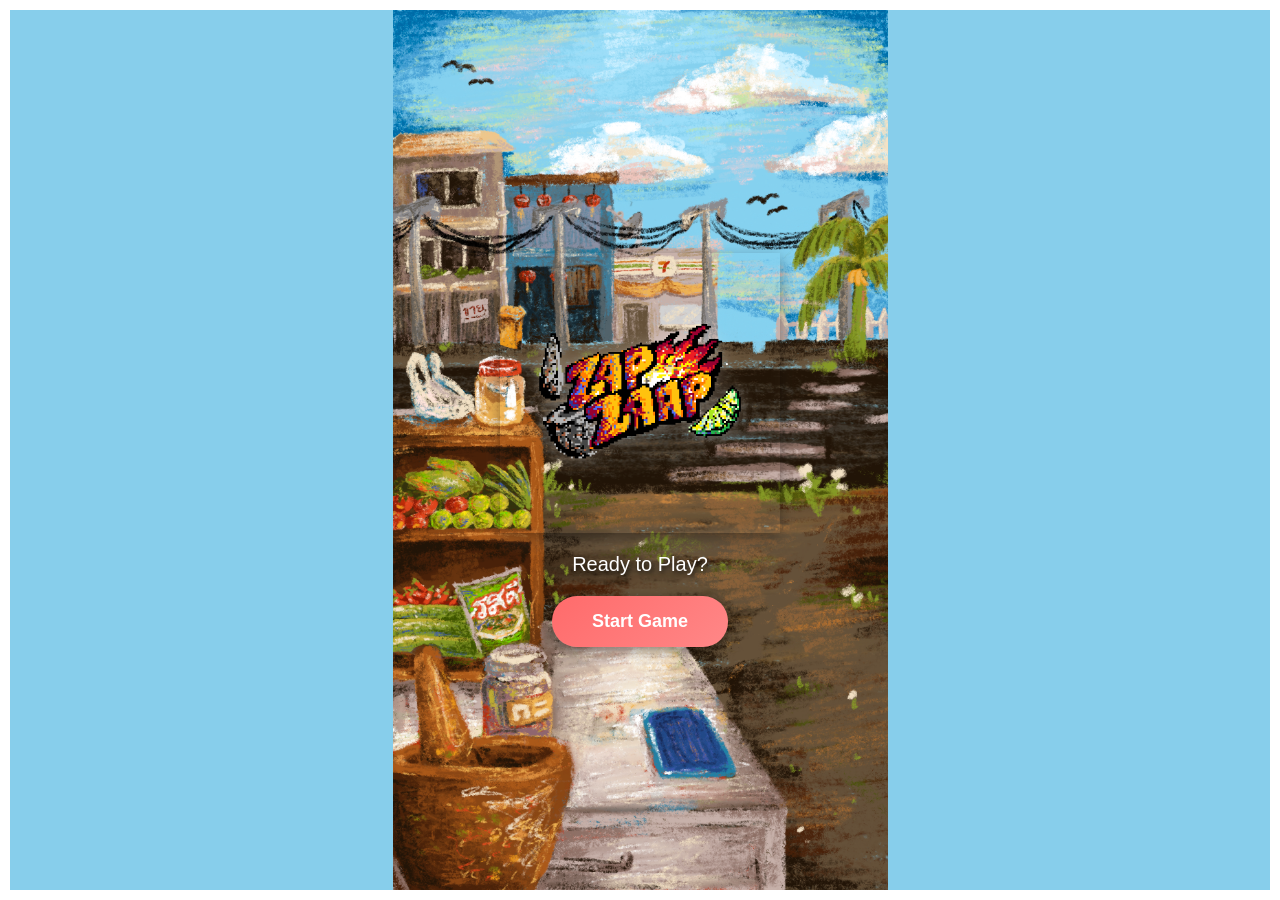
==== index.html @ d14a1155 "Initial" ====
<!DOCTYPE html>
<html lang="en">
<head>
    <meta charset="UTF-8">
    <meta name="viewport" content="width=device-width, initial-scale=1.0">
    <title>ZAP ZAAP - Game</title>
    <link rel="stylesheet" href="css/styles.css">
</head>
<body>
    <div class="container">
        <!-- Main Background Scene -->
        <main class="main-content">
            <!-- Stall Front Image -->
            <div class="stall-front"></div>
            
            <!-- Overlay Content -->
            <div class="content-overlay">
                <img src="images/logo.png" alt="ZAP ZAAP" class="logo">
                <p class="game-subtitle">Ready to Play?</p>
                <a href="game.html" class="wish-button">Start Game</a>
            </div>
        </main>
    </div>

    <script src="js/script.js"></script>
</body>
</html>
---- css/styles.css ----
* {
    margin: 0;
    padding: 0;
    box-sizing: border-box;
}

body {
    font-family: 'Arial', sans-serif;
    min-height: 100vh;
    overflow-x: hidden;
}

.container {
    max-width: 100%;
    width: 100%;
    height: 100vh;
    display: flex;
    flex-direction: column;
    overflow: hidden;
}

/* Main Content - Background Image */
.main-content {
    flex: 1;
    width: 100%;
    height: 100vh;
    background: url('../images/background.png') center/contain no-repeat;
    background-color: #87ceeb;
    display: flex;
    flex-direction: column;
    justify-content: center;
    align-items: center;
    padding: 30px 20px;
    position: relative;
}

.content-overlay {
    position: absolute;
    top: 50%;
    left: 50%;
    transform: translate(-50%, -50%);
    z-index: 20;
    display: flex;
    flex-direction: column;
    align-items: center;
    gap: 20px;
}

.stall-front {
    position: absolute;
    bottom: 0;
    left: 50%;
    transform: translateX(-50%);
    width: 100%;
    height: 100%;
    background: url('../images/stall-front.png') center/contain no-repeat;
    background-position: bottom center;
    z-index: 17;
    pointer-events: none;
}

.customer {
    position: absolute;
    bottom: 0;
    left: 50%;
    transform: translateX(-50%);
    width: 250px;
    height: 500px;
    z-index: 15;
    background-size: contain;
    background-repeat: no-repeat;
    background-position: center bottom;
    animation: slideUp 0.8s ease-out forwards;
}

@keyframes slideUp {
    from {
        transform: translateX(-50%) translateY(600px);
        opacity: 0;
    }
    to {
        transform: translateX(-50%) translateY(0);
        opacity: 1;
    }
}

.title {
    font-size: 48px;
    color: white;
    font-style: italic;
    font-weight: bold;
    letter-spacing: 2px;
    text-shadow: 2px 2px 4px rgba(0, 0, 0, 0.7);
    background: rgba(0, 0, 0, 0.3);
    padding: 10px 20px;
    border-radius: 8px;
    margin: 0;
}

.logo {
    width: 280px;
    height: auto;
    box-shadow: 0 6px 15px rgba(0, 0, 0, 0.4);
    filter: drop-shadow(0 0 8px rgba(255, 255, 255, 0.3));
    margin: 0;
}

.game-subtitle {
    font-size: 20px;
    color: white;
    text-shadow: 2px 2px 4px rgba(0, 0, 0, 0.7);
    margin: 0;
}

/* Scene Container */
.scene-container {
    display: none;
}

/* Wishes Section */
.wishes-section {
    display: none;
}

.wish-button {
    display: inline-block;
    background: linear-gradient(135deg, #ff6b6b, #ff8787);
    color: white;
    padding: 15px 40px;
    border: none;
    border-radius: 25px;
    font-size: 18px;
    font-weight: bold;
    cursor: pointer;
    transition: all 0.3s ease;
    box-shadow: 0 4px 12px rgba(0, 0, 0, 0.4);
    text-decoration: none;
}

.wish-button:hover {
    transform: translateY(-2px);
    box-shadow: 0 6px 12px rgba(0, 0, 0, 0.3);
    background: linear-gradient(135deg, #ff8787, #ff6b6b);
}

.wishes-list {
    margin-top: 20px;
    max-height: 150px;
    overflow-y: auto;
}

.wish-item {
    background: white;
    padding: 10px;
    margin: 8px 0;
    border-radius: 8px;
    border-left: 4px solid #f4d447;
    box-shadow: 0 2px 4px rgba(0, 0, 0, 0.1);
    position: relative;
    display: flex;
    flex-direction: column;
    gap: 5px;
}

.wish-text {
    color: #1a1a3e;
    font-size: 14px;
    word-wrap: break-word;
}

.wish-date {
    color: #999;
    font-size: 12px;
}

.delete-wish {
    position: absolute;
    top: 5px;
    right: 8px;
    background: #ff6b6b;
    color: white;
    border: none;
    width: 24px;
    height: 24px;
    border-radius: 50%;
    cursor: pointer;
    font-size: 14px;
    transition: all 0.2s ease;
}

.delete-wish:hover {
    background: #ff5252;
    transform: scale(1.1);
}

/* Responsive Design */
@media (max-width: 600px) {
    .title {
        font-size: 36px;
    }
    
    .scene-container {
        max-width: 250px;
        height: 250px;
        margin-bottom: 30px;
    }
    
    .moon {
        width: 150px;
        height: 150px;
    }
    
    .wishes-section {
        max-height: 300px;
        overflow-y: auto;
    }
}
    .container {
        padding: 10px;
    }

    .header, .footer {
        font-size: 14px;
    }

    .button {
        width: 100%;
    }
}
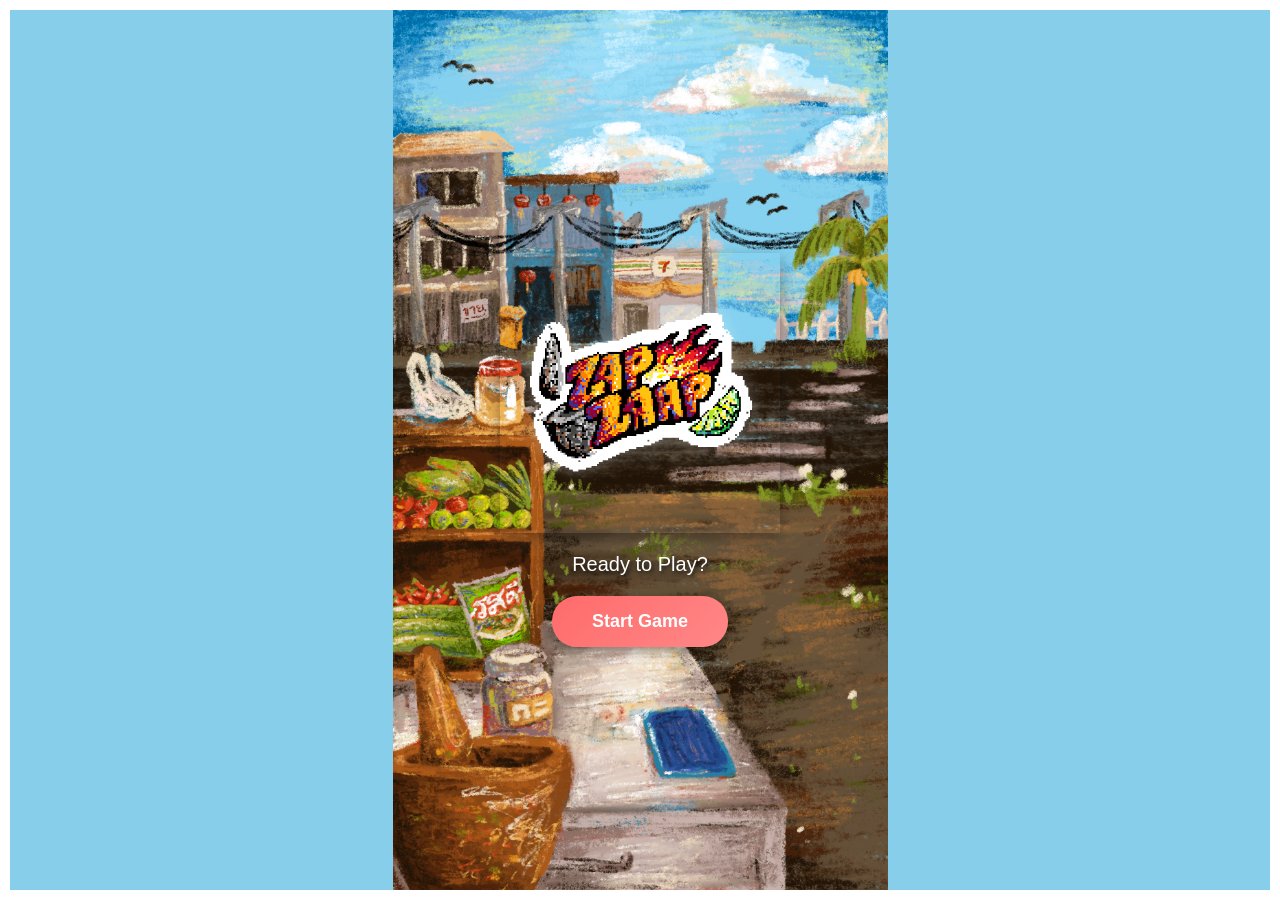
==== commit 83cb110d: "Initial commit - ZAP ZAAP game" ====
--- a/index.html
+++ b/index.html
@@ -17,7 +17,7 @@
             <div class="content-overlay">
                 <img src="images/logo.png" alt="ZAP ZAAP" class="logo">
                 <p class="game-subtitle">Ready to Play?</p>
-                <a href="game.html" class="wish-button">Start Game</a>
+                <a href="game.html" class="wish-button" onclick="sessionStorage.setItem('intentionalNavigation', 'true')">Start Game</a>
             </div>
         </main>
     </div>
--- a/css/styles.css
+++ b/css/styles.css
@@ -17,6 +17,69 @@
     display: flex;
     flex-direction: column;
     overflow: hidden;
+}
+
+/* Money Box - Top of screen */
+.money-box {
+    position: fixed;
+    top: 20px;
+    right: 20px;
+    background: linear-gradient(135deg, #FFD700, #FFA500);
+    border: 4px solid #8B6914;
+    border-radius: 12px;
+    padding: 12px 20px;
+    z-index: 300;
+    display: flex;
+    align-items: center;
+    gap: 10px;
+    box-shadow: 0 4px 12px rgba(0, 0, 0, 0.3), inset 0 1px 0 rgba(255, 255, 255, 0.3);
+    font-weight: bold;
+}
+
+.money-label {
+    color: #8B6914;
+    font-size: 14px;
+}
+
+.money-amount {
+    color: #8B6914;
+    font-size: 20px;
+    font-weight: bold;
+    min-width: 80px;
+    text-align: right;
+}
+
+/* Money Popup - Center display */
+.money-popup {
+    position: absolute;
+    top: 50%;
+    left: 50%;
+    transform: translate(-50%, -50%);
+    z-index: 250;
+    display: none;
+    pointer-events: none;
+}
+
+.money-popup-text {
+    font-size: 48px;
+    font-weight: bold;
+    color: #FFD700;
+    text-shadow: 0 0 10px rgba(255, 215, 0, 0.8), 0 0 20px rgba(255, 165, 0, 0.6), 2px 2px 4px rgba(0, 0, 0, 0.5);
+    animation: moneyPopup 2s ease-out forwards;
+}
+
+@keyframes moneyPopup {
+    0% {
+        transform: scale(0.5) translateY(0);
+        opacity: 1;
+    }
+    50% {
+        opacity: 1;
+    }
+    100% {
+        transform: scale(1.2) translateY(-80px);
+        opacity: 0;
+    }
 }
 
 /* Main Content - Background Image */
@@ -82,6 +145,129 @@
         transform: translateX(-50%) translateY(0);
         opacity: 1;
     }
+}
+
+@keyframes slideDown {
+    from {
+        transform: translateX(-50%) translateY(0);
+        opacity: 1;
+    }
+    to {
+        transform: translateX(-50%) translateY(600px);
+        opacity: 0;
+    }
+}
+
+@keyframes slideInChat {
+    from {
+        transform: translateX(-50%) translateY(100px);
+        opacity: 0;
+    }
+    to {
+        transform: translateX(-50%) translateY(0);
+        opacity: 1;
+    }
+}
+
+.chat-box {
+    position: absolute;
+    top: 70px;
+    left: 50%;
+    transform: translateX(-50%) translateY(-100px);
+    width: 280px;
+    max-width: 85vw;
+    background-color: #e8d9c4;
+    border: 6px solid #a0813a;
+    border-radius: 20px;
+    box-shadow: 0 8px 16px rgba(0, 0, 0, 0.3), inset 0 1px 0 rgba(255, 255, 255, 0.1);
+    z-index: 25;
+    overflow: visible;
+    opacity: 0;
+    padding-top: 6px;
+    padding-bottom: 10px;
+    margin-top: 22px;
+}
+}
+
+.chat-box::after {
+    content: '';
+    position: absolute;
+    bottom: 10px;
+    right: 12px;
+    width: 0;
+    height: 0;
+    border-left: 8px solid transparent;
+    border-top: 8px solid #8b6914;
+    opacity: 0.7;
+}
+
+.chat-box.show {
+    animation: slideInChat 0.5s ease-out forwards;
+}
+
+.chat-header-tab {
+    position: absolute;
+    top: -26px;
+    left: 20px;
+    background-color: #a0813a;
+    color: #e8d9c4;
+    padding: 8px 24px;
+    font-weight: bold;
+    font-size: 12px;
+    border: 6px solid #a0813a;
+    border-bottom: none;
+    border-radius: 18px 18px 0 0;
+    box-shadow: 0 -4px 8px rgba(0, 0, 0, 0.2);
+    z-index: 30;
+    letter-spacing: 0.5px;
+}
+
+.chat-content {
+    padding: 14px 16px;
+    min-height: 50px;
+    display: flex;
+    align-items: center;
+    justify-content: center;
+    text-align: center;
+}
+
+.chat-content p {
+    color: #5a4a3a;
+    font-size: 12px;
+    line-height: 1.4;
+    margin: 0;
+    font-weight: 500;
+}
+
+.receive-order-btn {
+    width: calc(100% - 24px);
+    margin: 0 12px 8px 12px;
+    padding: 10px 14px;
+    border: 5px solid #a0813a;
+    background-color: #a0813a;
+    color: #e8d9c4;
+    font-size: 12px;
+    font-weight: bold;
+    cursor: pointer;
+    outline: none;
+    font-family: inherit;
+    border-radius: 10px;
+    transition: all 0.2s ease;
+    box-shadow: 0 4px 8px rgba(0, 0, 0, 0.2);
+}
+
+.receive-order-btn:hover {
+    background-color: #b09245;
+    border-color: #b09245;
+    transform: translateY(-3px);
+    box-shadow: 0 8px 16px rgba(0, 0, 0, 0.3);
+}
+
+.receive-order-btn:active {
+    background-color: #8b7030;
+    border-color: #8b7030;
+    transform: translateY(-1px);
+    box-shadow: 0 4px 8px rgba(0, 0, 0, 0.2);
 }
 
 .title {
